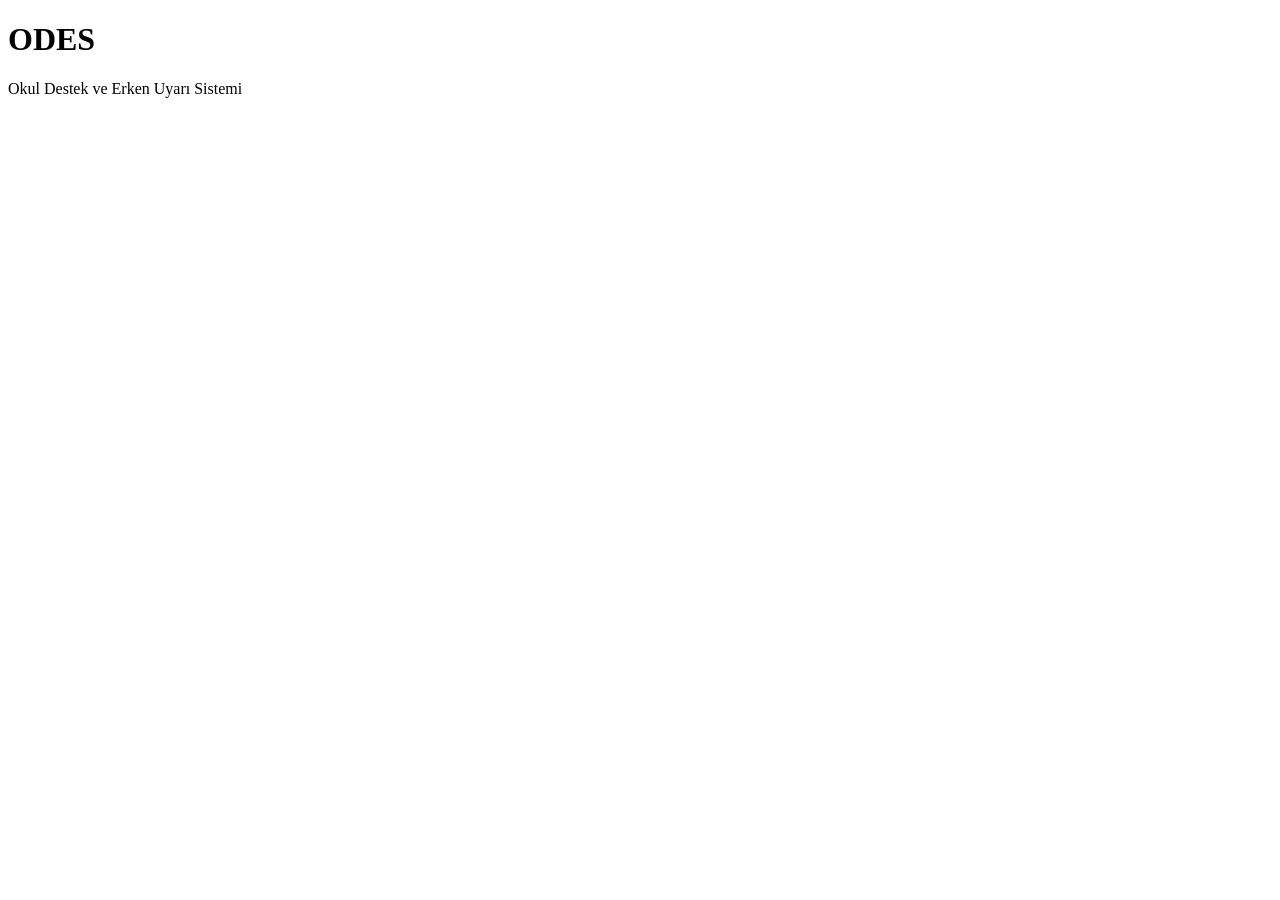
==== index.html @ fc661168 "Create index.html" ====
<!DOCTYPE html>
<html lang="tr">
<head>
    <meta charset="UTF-8">
    <meta name="viewport" content="width=device-width, initial-scale=1.0">
    <title>ODES | Okul Destek ve Erken Uyarı Sistemi</title>
</head>
<body>
    <h1>ODES</h1>
    <p>Okul Destek ve Erken Uyarı Sistemi</p>
</body>
</html>
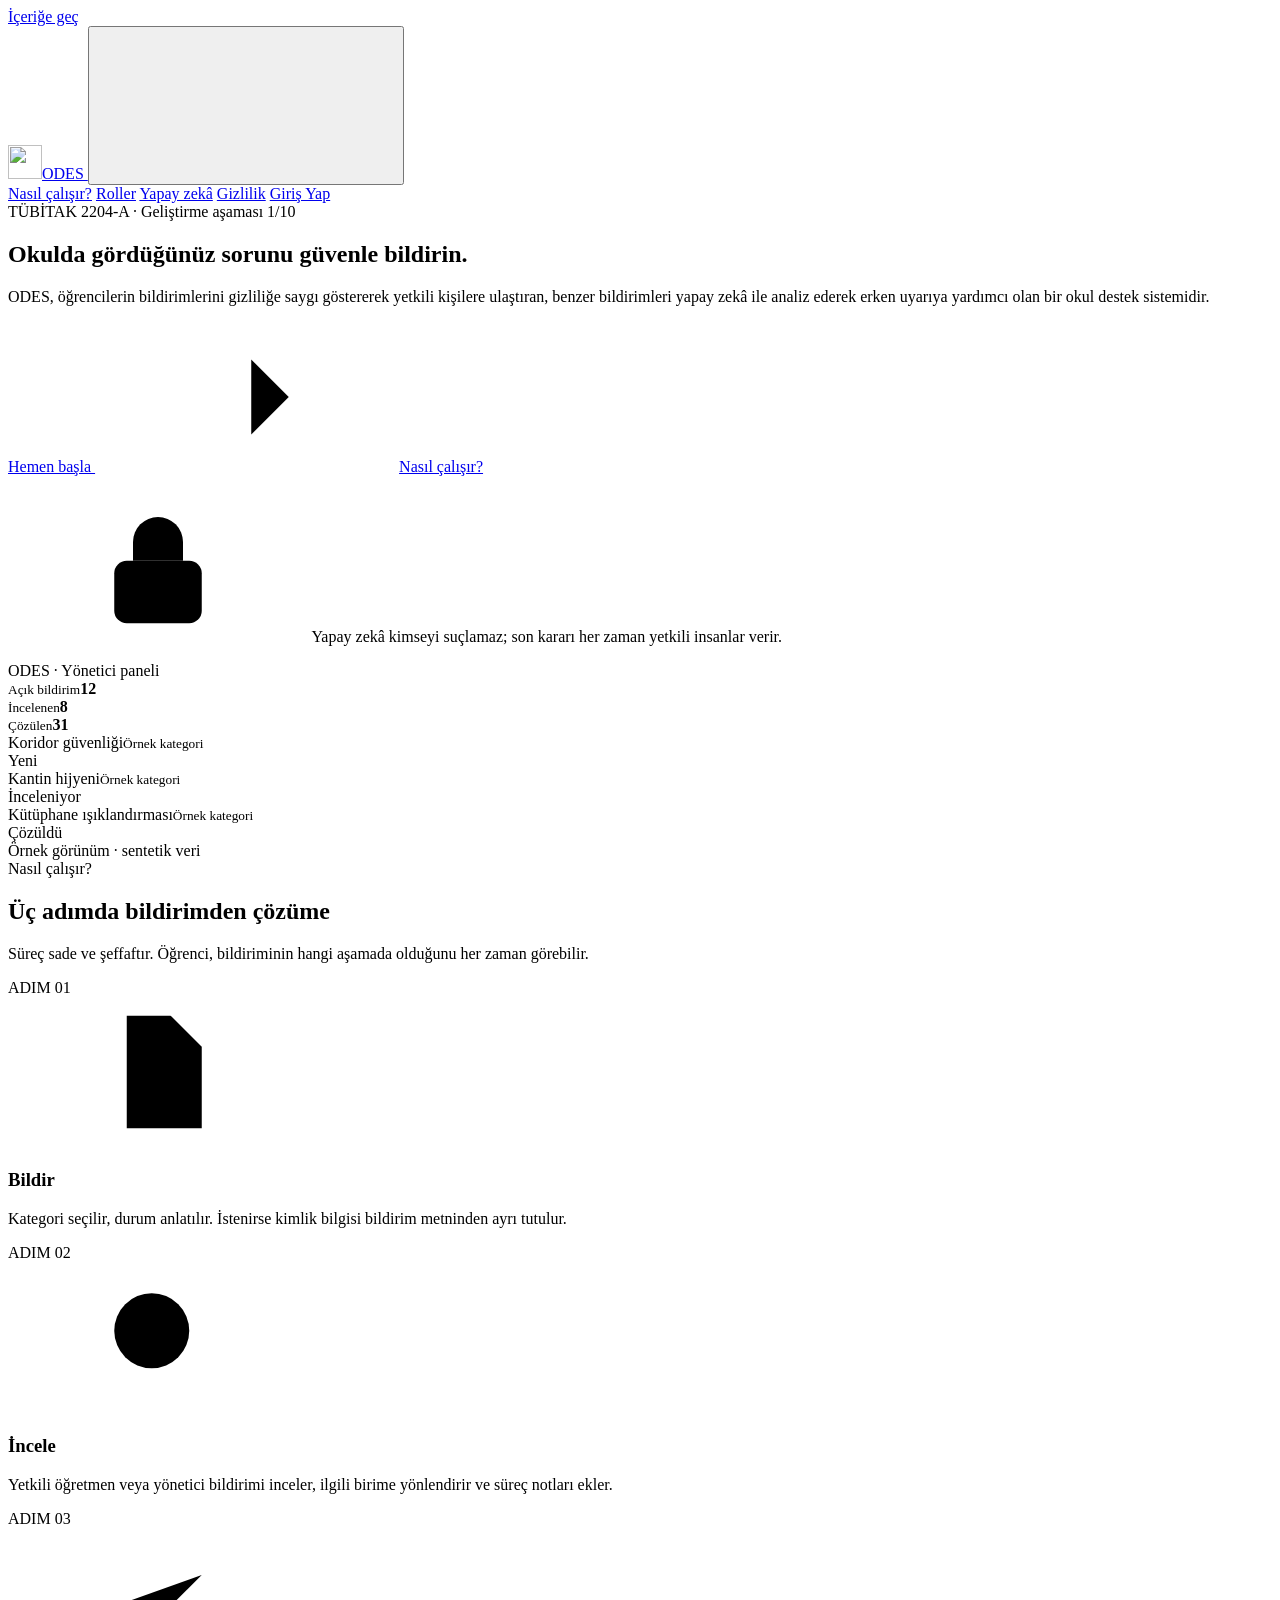
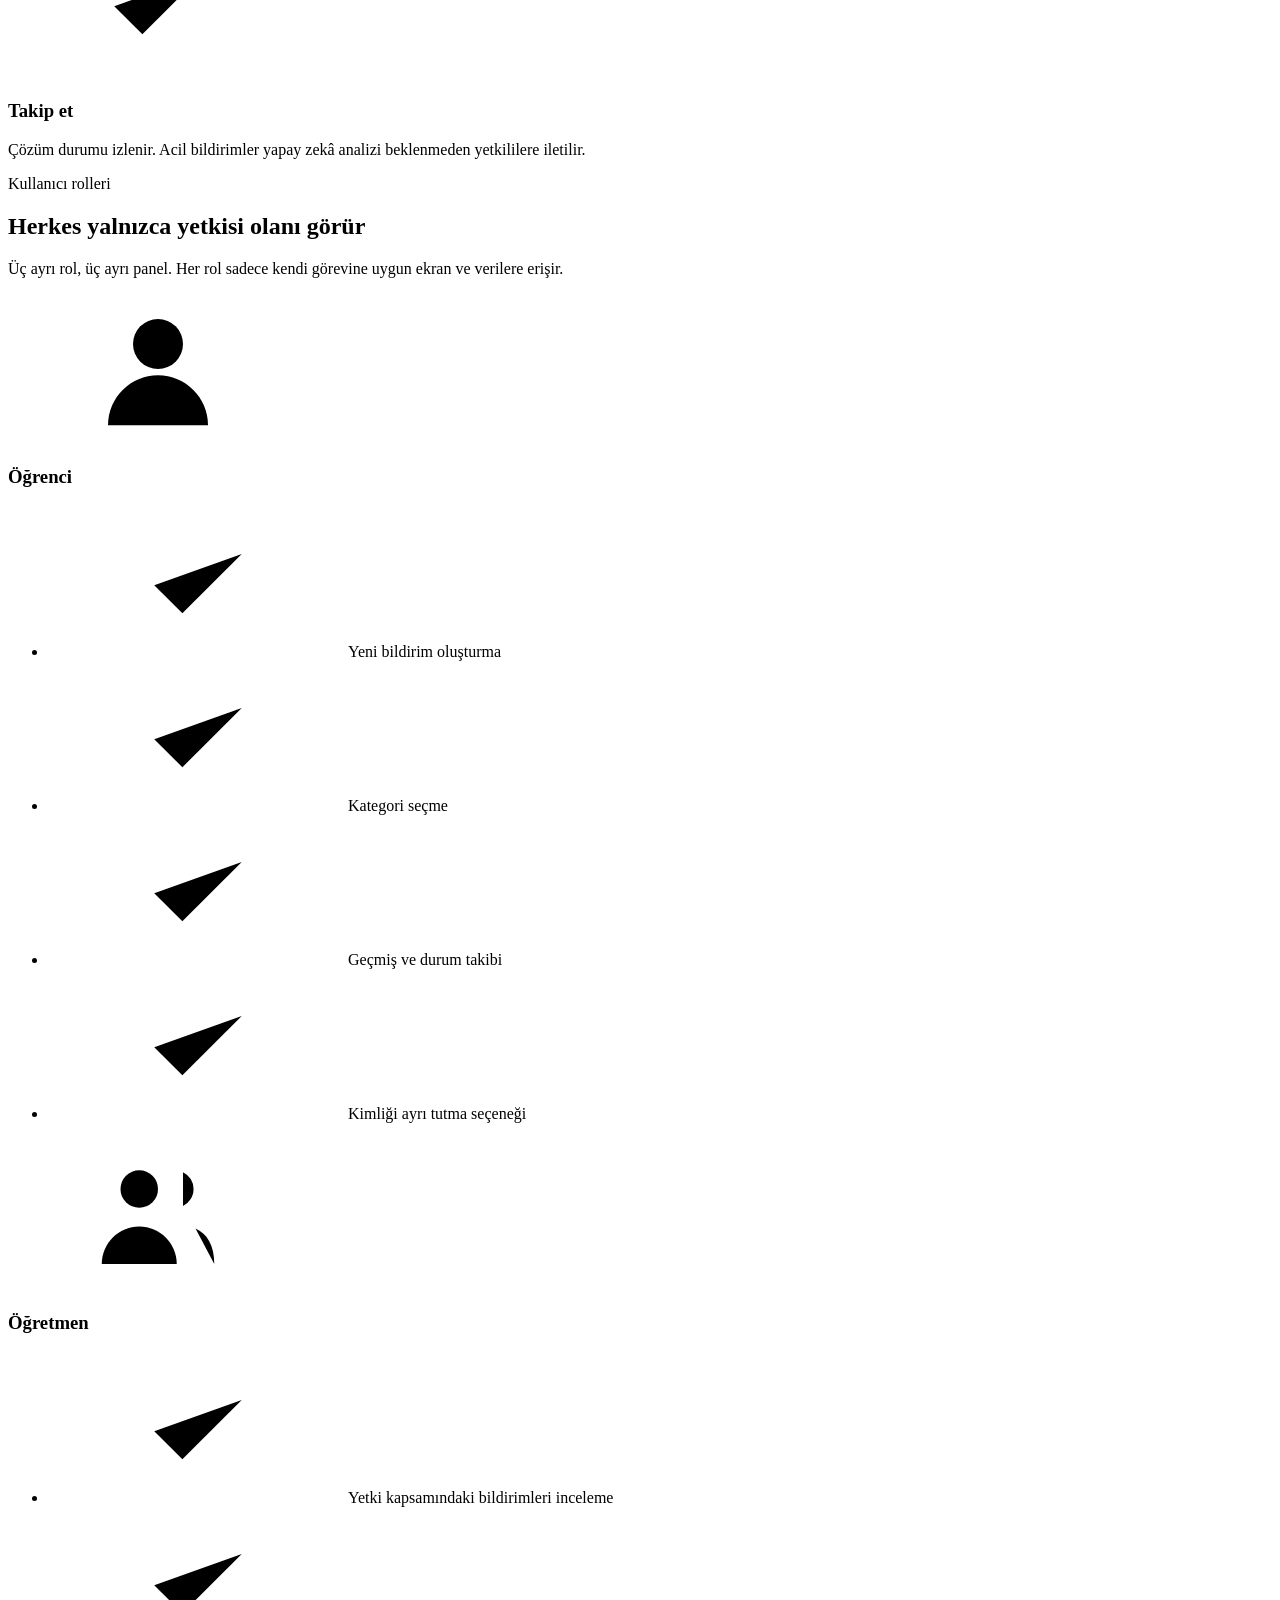
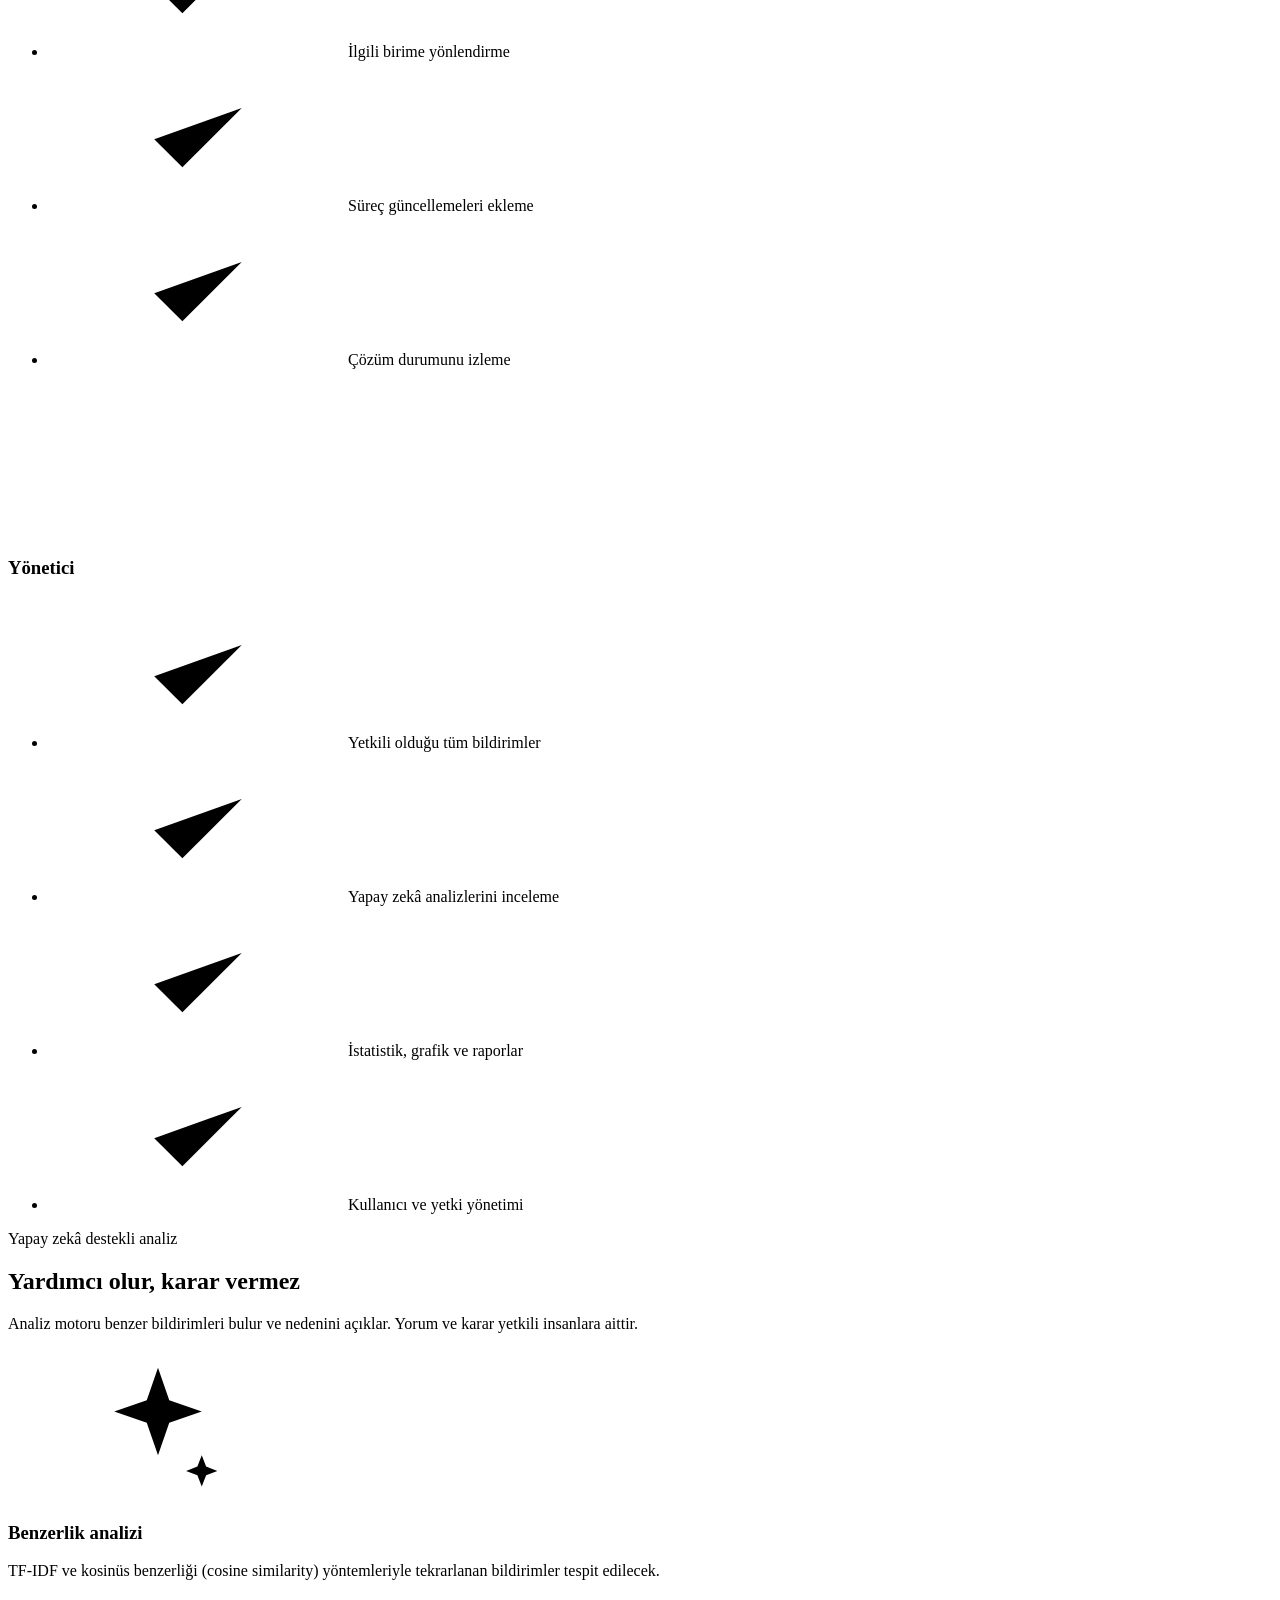
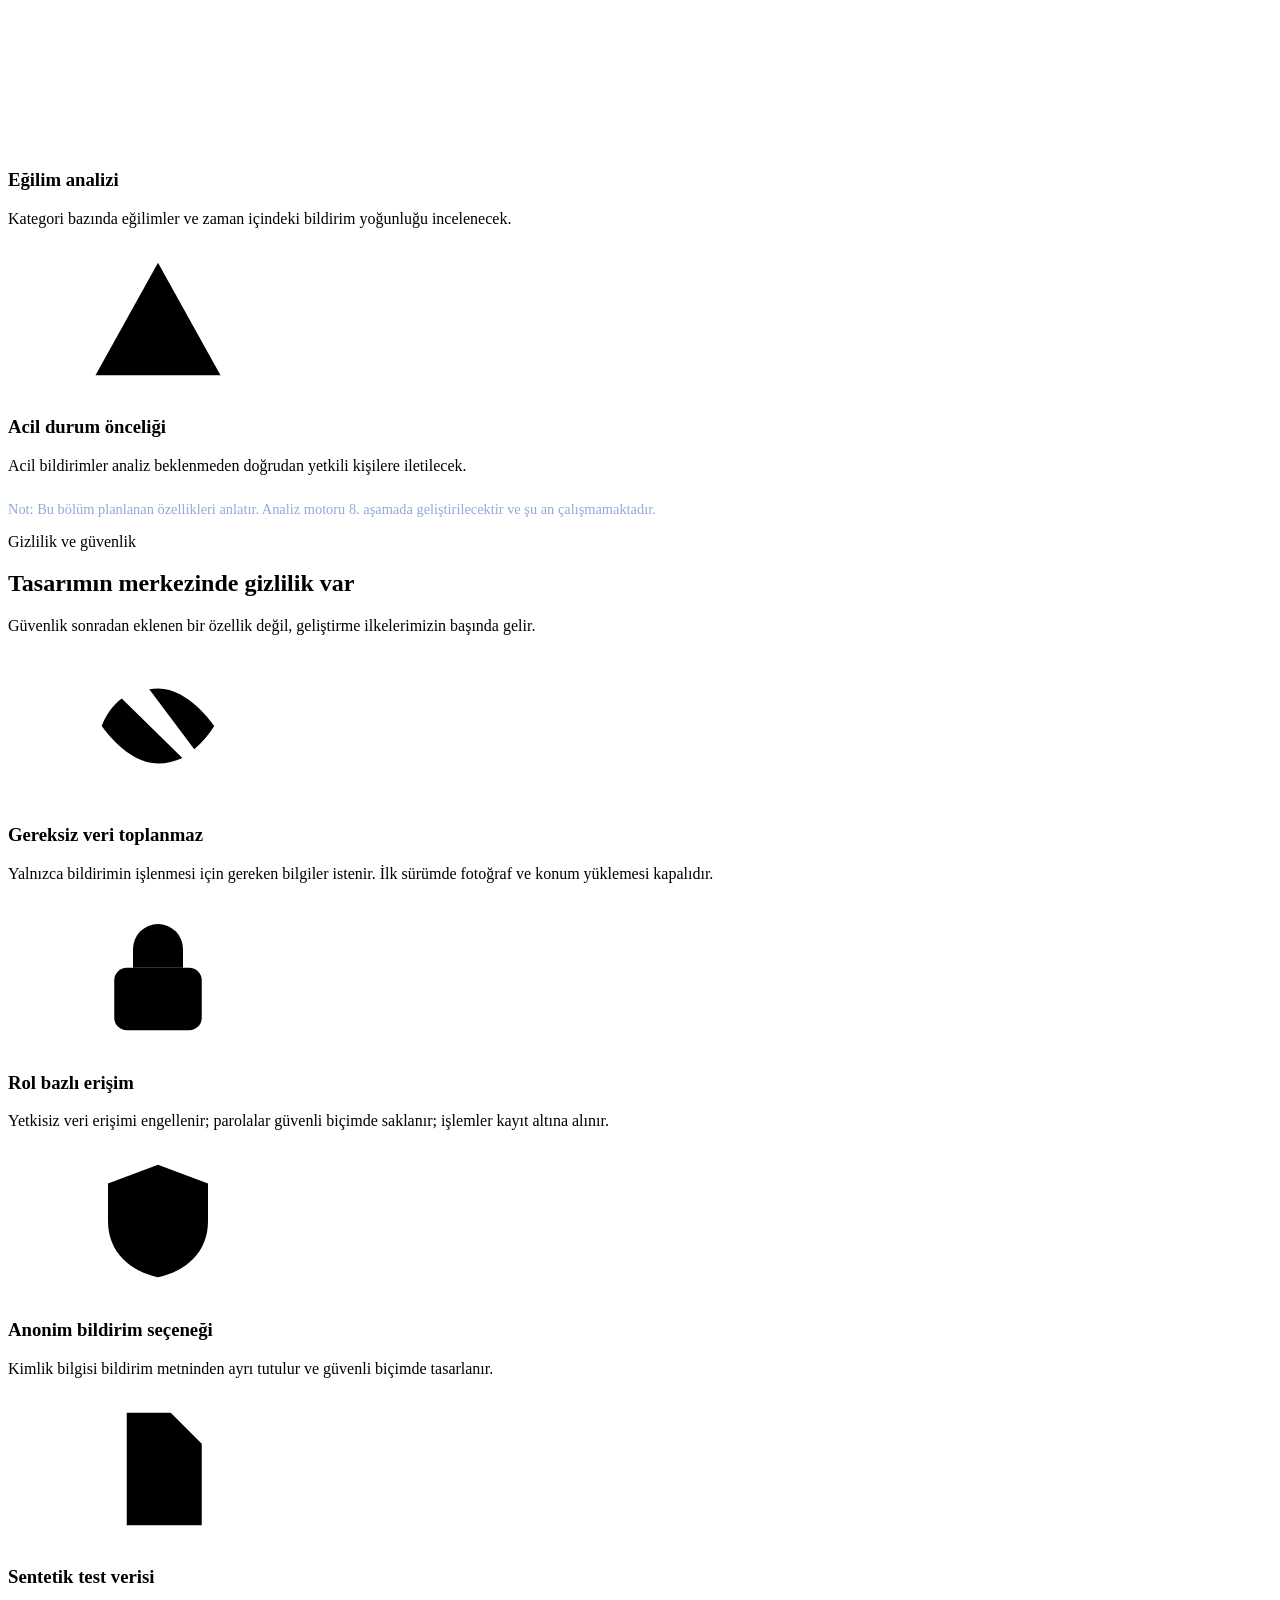
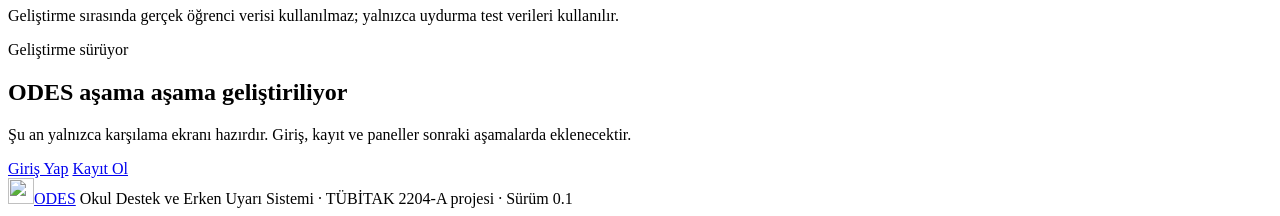
==== commit f12cc4fe: "Add files via upload" ====
--- a/index.html
+++ b/index.html
@@ -1,12 +1,260 @@
 <!DOCTYPE html>
 <html lang="tr">
 <head>
-    <meta charset="UTF-8">
-    <meta name="viewport" content="width=device-width, initial-scale=1.0">
-    <title>ODES | Okul Destek ve Erken Uyarı Sistemi</title>
+  <meta charset="UTF-8">
+  <meta name="viewport" content="width=device-width, initial-scale=1, viewport-fit=cover">
+  <title>ODES – Okul Destek ve Erken Uyarı Sistemi</title>
+  <meta name="description" content="ODES, okullarda gözlemlenen sorunların güvenli biçimde bildirilmesini, yetkili kişilerce incelenmesini ve yapay zekâ ile benzer bildirimlerin analiz edilmesini sağlayan platformdur.">
+  <meta name="theme-color" content="#0d1b45">
+  <link rel="manifest" href="manifest.webmanifest">
+  <link rel="icon" href="assets/icons/icon.svg" type="image/svg+xml">
+  <link rel="apple-touch-icon" href="assets/icons/icon.svg">
+  <link rel="stylesheet" href="assets/css/tokens.css">
+  <link rel="stylesheet" href="assets/css/base.css">
+  <link rel="stylesheet" href="assets/css/welcome.css">
 </head>
 <body>
-    <h1>ODES</h1>
-    <p>Okul Destek ve Erken Uyarı Sistemi</p>
+  <a class="skip-link" href="#icerik">İçeriğe geç</a>
+
+  <!-- İkon takımı (SVG sprite): tüm ikonlar aynı çizgi stilinde -->
+  <svg width="0" height="0" style="position:absolute" aria-hidden="true">
+    <symbol id="i-shield" viewBox="0 0 24 24"><path d="M12 3l8 3v6c0 5-3.5 8-8 9-4.5-1-8-4-8-9V6l8-3z"/><path d="M8.5 12.5l2.5 2.5 4.5-5"/></symbol>
+    <symbol id="i-bell" viewBox="0 0 24 24"><path d="M6 8a6 6 0 0112 0c0 7 3 7 3 9H3c0-2 3-2 3-9z"/><path d="M10 21a2 2 0 004 0"/></symbol>
+    <symbol id="i-users" viewBox="0 0 24 24"><circle cx="9" cy="8" r="3"/><path d="M3 20c0-3.3 2.7-6 6-6s6 2.7 6 6"/><path d="M16 5.3a3 3 0 010 5.4"/><path d="M18 14.3c1.8.8 3 2.6 3 5.7"/></symbol>
+    <symbol id="i-chart" viewBox="0 0 24 24"><path d="M4 20V10M10 20V4M16 20v-7M22 20H2"/></symbol>
+    <symbol id="i-lock" viewBox="0 0 24 24"><rect x="5" y="11" width="14" height="10" rx="2"/><path d="M8 11V8a4 4 0 018 0v3"/></symbol>
+    <symbol id="i-eye-off" viewBox="0 0 24 24"><path d="M3 3l18 18"/><path d="M10.6 6.1A9.7 9.7 0 0112 6c5 0 9 6 9 6a15 15 0 01-3.2 3.7"/><path d="M6.2 7.6C3.9 9.3 3 12 3 12s4 6 9 6c1.4 0 2.7-.4 3.9-.9"/></symbol>
+    <symbol id="i-spark" viewBox="0 0 24 24"><path d="M12 3l1.8 5.2L19 10l-5.2 1.8L12 17l-1.8-5.2L5 10l5.2-1.8z"/><path d="M19 17l.7 1.8L21.5 19.5l-1.8.7L19 22l-.7-1.8-1.8-.7 1.8-.7z"/></symbol>
+    <symbol id="i-alert" viewBox="0 0 24 24"><path d="M12 3l10 18H2L12 3z"/><path d="M12 10v4M12 17.5v.01"/></symbol>
+    <symbol id="i-arrow" viewBox="0 0 24 24"><path d="M5 12h14M13 6l6 6-6 6"/></symbol>
+    <symbol id="i-check" viewBox="0 0 24 24"><path d="M5 12.5l4.5 4.5L19 7.5"/></symbol>
+    <symbol id="i-menu" viewBox="0 0 24 24"><path d="M4 7h16M4 12h16M4 17h16"/></symbol>
+    <symbol id="i-x" viewBox="0 0 24 24"><path d="M6 6l12 12M18 6L6 18"/></symbol>
+    <symbol id="i-file" viewBox="0 0 24 24"><path d="M7 3h7l5 5v13H7z"/><path d="M14 3v5h5M10 13h6M10 17h6"/></symbol>
+    <symbol id="i-search" viewBox="0 0 24 24"><circle cx="11" cy="11" r="6"/><path d="M20 20l-4-4"/></symbol>
+    <symbol id="i-person" viewBox="0 0 24 24"><circle cx="12" cy="8" r="4"/><path d="M4 21c0-4.4 3.6-8 8-8s8 3.6 8 8"/></symbol>
+  </svg>
+
+  <!-- ÜST MENÜ -->
+  <header class="nav" id="nav">
+    <div class="container nav__inner">
+      <a class="brand" href="#" aria-label="ODES ana sayfa">
+        <img src="assets/icons/icon.svg" alt="" width="34" height="34">ODES
+      </a>
+      <button class="nav__toggle" id="navToggle" aria-expanded="false" aria-controls="navLinks" aria-label="Menüyü aç veya kapat">
+        <svg class="icon"><use href="#i-menu"/></svg>
+      </button>
+      <nav class="nav__links" id="navLinks" aria-label="Ana menü">
+        <a href="#nasil">Nasıl çalışır?</a>
+        <a href="#roller">Roller</a>
+        <a href="#yapay-zeka">Yapay zekâ</a>
+        <a href="#gizlilik">Gizlilik</a>
+        <a class="btn btn--primary" href="#" data-soon="Giriş ekranı 2. aşamada eklenecek. Şu an bu düğme henüz çalışmıyor.">Giriş Yap</a>
+      </nav>
+    </div>
+  </header>
+
+  <main id="icerik">
+    <!-- HERO -->
+    <section class="hero">
+      <div class="container hero__grid">
+        <div>
+          <span class="badge"><i></i> TÜBİTAK 2204-A · Geliştirme aşaması 1/10</span>
+          <h1>Okulda gördüğünüz sorunu <span>güvenle</span> bildirin.</h1>
+          <p class="hero__lead">ODES, öğrencilerin bildirimlerini gizliliğe saygı göstererek yetkili kişilere ulaştıran, benzer bildirimleri yapay zekâ ile analiz ederek erken uyarıya yardımcı olan bir okul destek sistemidir.</p>
+          <div class="hero__cta">
+            <a class="btn btn--primary" href="#" data-soon="Kayıt ekranı 2. aşamada eklenecek. Şu an bu düğme henüz çalışmıyor.">Hemen başla <svg class="icon"><use href="#i-arrow"/></svg></a>
+            <a class="btn btn--light" href="#nasil">Nasıl çalışır?</a>
+          </div>
+          <p class="hero__note"><svg class="icon"><use href="#i-lock"/></svg> Yapay zekâ kimseyi suçlamaz; son kararı her zaman yetkili insanlar verir.</p>
+        </div>
+
+        <!-- Örnek önizleme: gerçek veri değil, tasarım örneğidir -->
+        <div class="preview" aria-hidden="true">
+          <div class="preview__window">
+            <div class="preview__bar"><i></i><i></i><i></i><span>ODES · Yönetici paneli</span></div>
+            <div class="preview__body">
+              <div class="stats">
+                <div class="stat"><small>Açık bildirim</small><b>12</b></div>
+                <div class="stat"><small>İncelenen</small><b>8</b></div>
+                <div class="stat"><small>Çözülen</small><b>31</b></div>
+              </div>
+              <div class="bars">
+                <i style="height:35%"></i><i style="height:55%"></i><i style="height:42%"></i><i style="height:78%"></i>
+                <i style="height:60%"></i><i style="height:90%"></i><i style="height:48%"></i>
+              </div>
+              <div class="rows">
+                <div class="row"><div>Koridor güvenliği<small>Örnek kategori</small></div><span class="chip chip--new">Yeni</span></div>
+                <div class="row"><div>Kantin hijyeni<small>Örnek kategori</small></div><span class="chip chip--wip">İnceleniyor</span></div>
+                <div class="row"><div>Kütüphane ışıklandırması<small>Örnek kategori</small></div><span class="chip chip--done">Çözüldü</span></div>
+              </div>
+            </div>
+          </div>
+          <span class="preview__tag">Örnek görünüm · sentetik veri</span>
+        </div>
+      </div>
+    </section>
+
+    <!-- NASIL ÇALIŞIR -->
+    <section class="section" id="nasil">
+      <div class="container">
+        <div class="section-head reveal">
+          <span class="eyebrow">Nasıl çalışır?</span>
+          <h2>Üç adımda bildirimden çözüme</h2>
+          <p>Süreç sade ve şeffaftır. Öğrenci, bildiriminin hangi aşamada olduğunu her zaman görebilir.</p>
+        </div>
+        <div class="grid-3">
+          <article class="card step reveal">
+            <div class="step__num">ADIM 01</div>
+            <div class="card__icon"><svg class="icon"><use href="#i-file"/></svg></div>
+            <h3>Bildir</h3>
+            <p>Kategori seçilir, durum anlatılır. İstenirse kimlik bilgisi bildirim metninden ayrı tutulur.</p>
+          </article>
+          <article class="card step reveal">
+            <div class="step__num">ADIM 02</div>
+            <div class="card__icon"><svg class="icon"><use href="#i-search"/></svg></div>
+            <h3>İncele</h3>
+            <p>Yetkili öğretmen veya yönetici bildirimi inceler, ilgili birime yönlendirir ve süreç notları ekler.</p>
+          </article>
+          <article class="card step reveal">
+            <div class="step__num">ADIM 03</div>
+            <div class="card__icon"><svg class="icon"><use href="#i-check"/></svg></div>
+            <h3>Takip et</h3>
+            <p>Çözüm durumu izlenir. Acil bildirimler yapay zekâ analizi beklenmeden yetkililere iletilir.</p>
+          </article>
+        </div>
+      </div>
+    </section>
+
+    <!-- ROLLER -->
+    <section class="section section--tint" id="roller">
+      <div class="container">
+        <div class="section-head reveal">
+          <span class="eyebrow">Kullanıcı rolleri</span>
+          <h2>Herkes yalnızca yetkisi olanı görür</h2>
+          <p>Üç ayrı rol, üç ayrı panel. Her rol sadece kendi görevine uygun ekran ve verilere erişir.</p>
+        </div>
+        <div class="grid-3">
+          <article class="card role reveal">
+            <div class="card__icon"><svg class="icon"><use href="#i-person"/></svg></div>
+            <h3>Öğrenci</h3>
+            <ul>
+              <li><svg class="icon"><use href="#i-check"/></svg>Yeni bildirim oluşturma</li>
+              <li><svg class="icon"><use href="#i-check"/></svg>Kategori seçme</li>
+              <li><svg class="icon"><use href="#i-check"/></svg>Geçmiş ve durum takibi</li>
+              <li><svg class="icon"><use href="#i-check"/></svg>Kimliği ayrı tutma seçeneği</li>
+            </ul>
+          </article>
+          <article class="card role reveal">
+            <div class="card__icon"><svg class="icon"><use href="#i-users"/></svg></div>
+            <h3>Öğretmen</h3>
+            <ul>
+              <li><svg class="icon"><use href="#i-check"/></svg>Yetki kapsamındaki bildirimleri inceleme</li>
+              <li><svg class="icon"><use href="#i-check"/></svg>İlgili birime yönlendirme</li>
+              <li><svg class="icon"><use href="#i-check"/></svg>Süreç güncellemeleri ekleme</li>
+              <li><svg class="icon"><use href="#i-check"/></svg>Çözüm durumunu izleme</li>
+            </ul>
+          </article>
+          <article class="card role reveal">
+            <div class="card__icon"><svg class="icon"><use href="#i-chart"/></svg></div>
+            <h3>Yönetici</h3>
+            <ul>
+              <li><svg class="icon"><use href="#i-check"/></svg>Yetkili olduğu tüm bildirimler</li>
+              <li><svg class="icon"><use href="#i-check"/></svg>Yapay zekâ analizlerini inceleme</li>
+              <li><svg class="icon"><use href="#i-check"/></svg>İstatistik, grafik ve raporlar</li>
+              <li><svg class="icon"><use href="#i-check"/></svg>Kullanıcı ve yetki yönetimi</li>
+            </ul>
+          </article>
+        </div>
+      </div>
+    </section>
+
+    <!-- YAPAY ZEKÂ -->
+    <section class="section ai" id="yapay-zeka">
+      <div class="container">
+        <div class="section-head reveal">
+          <span class="eyebrow">Yapay zekâ destekli analiz</span>
+          <h2>Yardımcı olur, karar vermez</h2>
+          <p>Analiz motoru benzer bildirimleri bulur ve nedenini açıklar. Yorum ve karar yetkili insanlara aittir.</p>
+        </div>
+        <div class="grid-3">
+          <article class="card reveal">
+            <div class="card__icon"><svg class="icon"><use href="#i-spark"/></svg></div>
+            <h3>Benzerlik analizi</h3>
+            <p>TF-IDF ve kosinüs benzerliği (cosine similarity) yöntemleriyle tekrarlanan bildirimler tespit edilecek.</p>
+          </article>
+          <article class="card reveal">
+            <div class="card__icon"><svg class="icon"><use href="#i-chart"/></svg></div>
+            <h3>Eğilim analizi</h3>
+            <p>Kategori bazında eğilimler ve zaman içindeki bildirim yoğunluğu incelenecek.</p>
+          </article>
+          <article class="card reveal">
+            <div class="card__icon"><svg class="icon"><use href="#i-alert"/></svg></div>
+            <h3>Acil durum önceliği</h3>
+            <p>Acil bildirimler analiz beklenmeden doğrudan yetkili kişilere iletilecek.</p>
+          </article>
+        </div>
+        <p class="reveal" style="margin-top:26px;color:#93a9d8;font-size:.9rem">Not: Bu bölüm planlanan özellikleri anlatır. Analiz motoru 8. aşamada geliştirilecektir ve şu an çalışmamaktadır.</p>
+      </div>
+    </section>
+
+    <!-- GİZLİLİK -->
+    <section class="section" id="gizlilik">
+      <div class="container">
+        <div class="section-head reveal">
+          <span class="eyebrow">Gizlilik ve güvenlik</span>
+          <h2>Tasarımın merkezinde gizlilik var</h2>
+          <p>Güvenlik sonradan eklenen bir özellik değil, geliştirme ilkelerimizin başında gelir.</p>
+        </div>
+        <div class="grid-2">
+          <article class="card reveal">
+            <div class="card__icon"><svg class="icon"><use href="#i-eye-off"/></svg></div>
+            <h3>Gereksiz veri toplanmaz</h3>
+            <p>Yalnızca bildirimin işlenmesi için gereken bilgiler istenir. İlk sürümde fotoğraf ve konum yüklemesi kapalıdır.</p>
+          </article>
+          <article class="card reveal">
+            <div class="card__icon"><svg class="icon"><use href="#i-lock"/></svg></div>
+            <h3>Rol bazlı erişim</h3>
+            <p>Yetkisiz veri erişimi engellenir; parolalar güvenli biçimde saklanır; işlemler kayıt altına alınır.</p>
+          </article>
+          <article class="card reveal">
+            <div class="card__icon"><svg class="icon"><use href="#i-shield"/></svg></div>
+            <h3>Anonim bildirim seçeneği</h3>
+            <p>Kimlik bilgisi bildirim metninden ayrı tutulur ve güvenli biçimde tasarlanır.</p>
+          </article>
+          <article class="card reveal">
+            <div class="card__icon"><svg class="icon"><use href="#i-file"/></svg></div>
+            <h3>Sentetik test verisi</h3>
+            <p>Geliştirme sırasında gerçek öğrenci verisi kullanılmaz; yalnızca uydurma test verileri kullanılır.</p>
+          </article>
+        </div>
+      </div>
+    </section>
+
+    <!-- ÇAĞRI -->
+    <section class="section section--tint cta">
+      <div class="container">
+        <div class="section-head reveal">
+          <span class="eyebrow">Geliştirme sürüyor</span>
+          <h2>ODES aşama aşama geliştiriliyor</h2>
+          <p>Şu an yalnızca karşılama ekranı hazırdır. Giriş, kayıt ve paneller sonraki aşamalarda eklenecektir.</p>
+        </div>
+        <div class="cta__buttons reveal">
+          <a class="btn btn--primary" href="#" data-soon="Giriş ekranı 2. aşamada eklenecek. Şu an bu düğme henüz çalışmıyor.">Giriş Yap</a>
+          <a class="btn btn--ghost" href="#" data-soon="Kayıt ekranı 2. aşamada eklenecek. Şu an bu düğme henüz çalışmıyor.">Kayıt Ol</a>
+        </div>
+      </div>
+    </section>
+  </main>
+
+  <footer class="footer">
+    <div class="container footer__inner">
+      <a class="brand" href="#"><img src="assets/icons/icon.svg" alt="" width="26" height="26">ODES</a>
+      <span>Okul Destek ve Erken Uyarı Sistemi · TÜBİTAK 2204-A projesi · Sürüm 0.1</span>
+    </div>
+  </footer>
+
+  <div class="toast" id="toast" role="status" aria-live="polite"></div>
+  <script src="assets/js/main.js"></script>
 </body>
 </html>
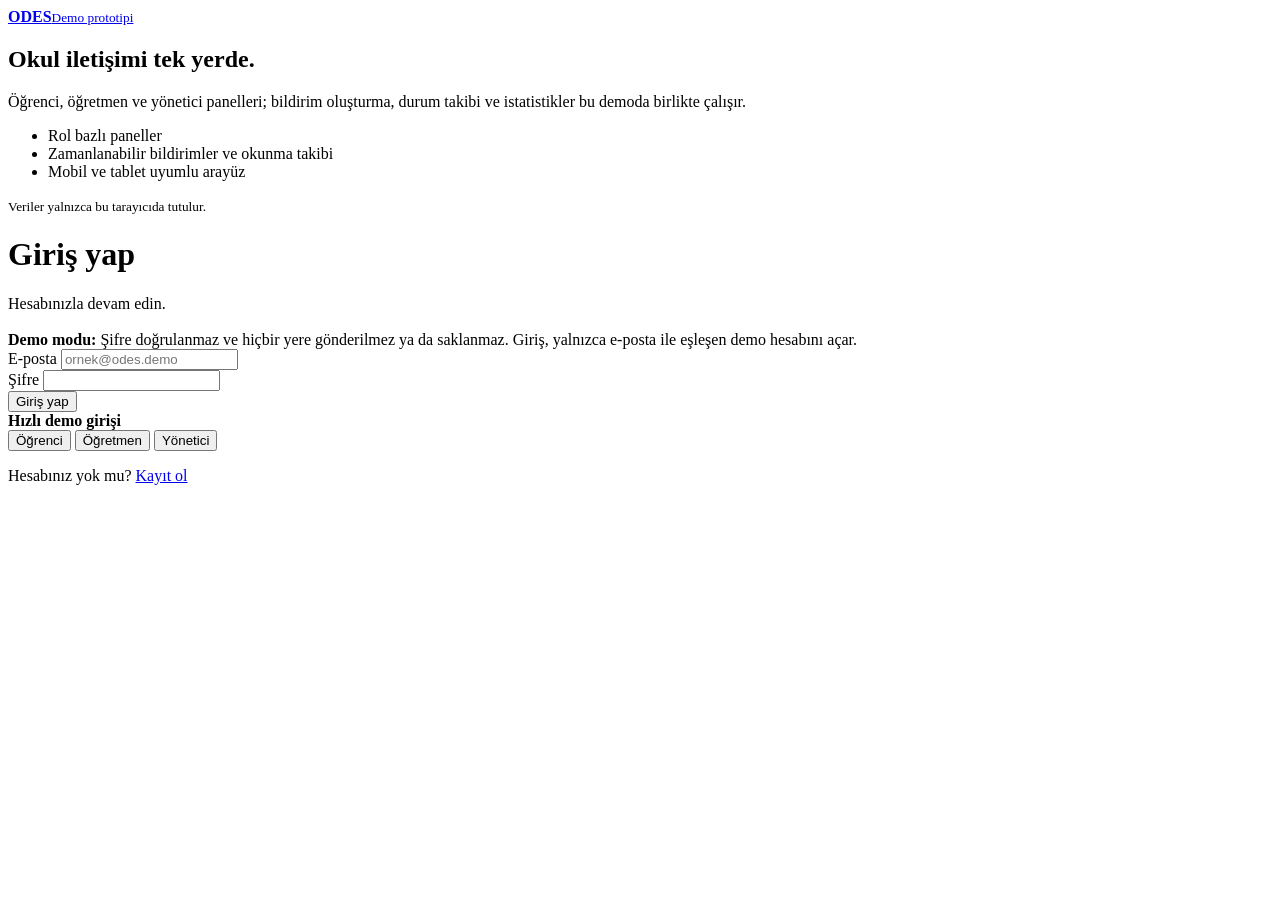
==== commit d8942b89: "Add files via upload" ====
--- a/index.html
+++ b/index.html
@@ -1,260 +1,13 @@
-<!DOCTYPE html>
+<!doctype html>
 <html lang="tr">
 <head>
-  <meta charset="UTF-8">
-  <meta name="viewport" content="width=device-width, initial-scale=1, viewport-fit=cover">
-  <title>ODES – Okul Destek ve Erken Uyarı Sistemi</title>
-  <meta name="description" content="ODES, okullarda gözlemlenen sorunların güvenli biçimde bildirilmesini, yetkili kişilerce incelenmesini ve yapay zekâ ile benzer bildirimlerin analiz edilmesini sağlayan platformdur.">
-  <meta name="theme-color" content="#0d1b45">
-  <link rel="manifest" href="manifest.webmanifest">
-  <link rel="icon" href="assets/icons/icon.svg" type="image/svg+xml">
-  <link rel="apple-touch-icon" href="assets/icons/icon.svg">
-  <link rel="stylesheet" href="assets/css/tokens.css">
-  <link rel="stylesheet" href="assets/css/base.css">
-  <link rel="stylesheet" href="assets/css/welcome.css">
+  <meta charset="utf-8">
+  <meta name="viewport" content="width=device-width, initial-scale=1">
+  <title>ODES</title>
+  <meta http-equiv="refresh" content="0; url=login.html">
 </head>
 <body>
-  <a class="skip-link" href="#icerik">İçeriğe geç</a>
-
-  <!-- İkon takımı (SVG sprite): tüm ikonlar aynı çizgi stilinde -->
-  <svg width="0" height="0" style="position:absolute" aria-hidden="true">
-    <symbol id="i-shield" viewBox="0 0 24 24"><path d="M12 3l8 3v6c0 5-3.5 8-8 9-4.5-1-8-4-8-9V6l8-3z"/><path d="M8.5 12.5l2.5 2.5 4.5-5"/></symbol>
-    <symbol id="i-bell" viewBox="0 0 24 24"><path d="M6 8a6 6 0 0112 0c0 7 3 7 3 9H3c0-2 3-2 3-9z"/><path d="M10 21a2 2 0 004 0"/></symbol>
-    <symbol id="i-users" viewBox="0 0 24 24"><circle cx="9" cy="8" r="3"/><path d="M3 20c0-3.3 2.7-6 6-6s6 2.7 6 6"/><path d="M16 5.3a3 3 0 010 5.4"/><path d="M18 14.3c1.8.8 3 2.6 3 5.7"/></symbol>
-    <symbol id="i-chart" viewBox="0 0 24 24"><path d="M4 20V10M10 20V4M16 20v-7M22 20H2"/></symbol>
-    <symbol id="i-lock" viewBox="0 0 24 24"><rect x="5" y="11" width="14" height="10" rx="2"/><path d="M8 11V8a4 4 0 018 0v3"/></symbol>
-    <symbol id="i-eye-off" viewBox="0 0 24 24"><path d="M3 3l18 18"/><path d="M10.6 6.1A9.7 9.7 0 0112 6c5 0 9 6 9 6a15 15 0 01-3.2 3.7"/><path d="M6.2 7.6C3.9 9.3 3 12 3 12s4 6 9 6c1.4 0 2.7-.4 3.9-.9"/></symbol>
-    <symbol id="i-spark" viewBox="0 0 24 24"><path d="M12 3l1.8 5.2L19 10l-5.2 1.8L12 17l-1.8-5.2L5 10l5.2-1.8z"/><path d="M19 17l.7 1.8L21.5 19.5l-1.8.7L19 22l-.7-1.8-1.8-.7 1.8-.7z"/></symbol>
-    <symbol id="i-alert" viewBox="0 0 24 24"><path d="M12 3l10 18H2L12 3z"/><path d="M12 10v4M12 17.5v.01"/></symbol>
-    <symbol id="i-arrow" viewBox="0 0 24 24"><path d="M5 12h14M13 6l6 6-6 6"/></symbol>
-    <symbol id="i-check" viewBox="0 0 24 24"><path d="M5 12.5l4.5 4.5L19 7.5"/></symbol>
-    <symbol id="i-menu" viewBox="0 0 24 24"><path d="M4 7h16M4 12h16M4 17h16"/></symbol>
-    <symbol id="i-x" viewBox="0 0 24 24"><path d="M6 6l12 12M18 6L6 18"/></symbol>
-    <symbol id="i-file" viewBox="0 0 24 24"><path d="M7 3h7l5 5v13H7z"/><path d="M14 3v5h5M10 13h6M10 17h6"/></symbol>
-    <symbol id="i-search" viewBox="0 0 24 24"><circle cx="11" cy="11" r="6"/><path d="M20 20l-4-4"/></symbol>
-    <symbol id="i-person" viewBox="0 0 24 24"><circle cx="12" cy="8" r="4"/><path d="M4 21c0-4.4 3.6-8 8-8s8 3.6 8 8"/></symbol>
-  </svg>
-
-  <!-- ÜST MENÜ -->
-  <header class="nav" id="nav">
-    <div class="container nav__inner">
-      <a class="brand" href="#" aria-label="ODES ana sayfa">
-        <img src="assets/icons/icon.svg" alt="" width="34" height="34">ODES
-      </a>
-      <button class="nav__toggle" id="navToggle" aria-expanded="false" aria-controls="navLinks" aria-label="Menüyü aç veya kapat">
-        <svg class="icon"><use href="#i-menu"/></svg>
-      </button>
-      <nav class="nav__links" id="navLinks" aria-label="Ana menü">
-        <a href="#nasil">Nasıl çalışır?</a>
-        <a href="#roller">Roller</a>
-        <a href="#yapay-zeka">Yapay zekâ</a>
-        <a href="#gizlilik">Gizlilik</a>
-        <a class="btn btn--primary" href="#" data-soon="Giriş ekranı 2. aşamada eklenecek. Şu an bu düğme henüz çalışmıyor.">Giriş Yap</a>
-      </nav>
-    </div>
-  </header>
-
-  <main id="icerik">
-    <!-- HERO -->
-    <section class="hero">
-      <div class="container hero__grid">
-        <div>
-          <span class="badge"><i></i> TÜBİTAK 2204-A · Geliştirme aşaması 1/10</span>
-          <h1>Okulda gördüğünüz sorunu <span>güvenle</span> bildirin.</h1>
-          <p class="hero__lead">ODES, öğrencilerin bildirimlerini gizliliğe saygı göstererek yetkili kişilere ulaştıran, benzer bildirimleri yapay zekâ ile analiz ederek erken uyarıya yardımcı olan bir okul destek sistemidir.</p>
-          <div class="hero__cta">
-            <a class="btn btn--primary" href="#" data-soon="Kayıt ekranı 2. aşamada eklenecek. Şu an bu düğme henüz çalışmıyor.">Hemen başla <svg class="icon"><use href="#i-arrow"/></svg></a>
-            <a class="btn btn--light" href="#nasil">Nasıl çalışır?</a>
-          </div>
-          <p class="hero__note"><svg class="icon"><use href="#i-lock"/></svg> Yapay zekâ kimseyi suçlamaz; son kararı her zaman yetkili insanlar verir.</p>
-        </div>
-
-        <!-- Örnek önizleme: gerçek veri değil, tasarım örneğidir -->
-        <div class="preview" aria-hidden="true">
-          <div class="preview__window">
-            <div class="preview__bar"><i></i><i></i><i></i><span>ODES · Yönetici paneli</span></div>
-            <div class="preview__body">
-              <div class="stats">
-                <div class="stat"><small>Açık bildirim</small><b>12</b></div>
-                <div class="stat"><small>İncelenen</small><b>8</b></div>
-                <div class="stat"><small>Çözülen</small><b>31</b></div>
-              </div>
-              <div class="bars">
-                <i style="height:35%"></i><i style="height:55%"></i><i style="height:42%"></i><i style="height:78%"></i>
-                <i style="height:60%"></i><i style="height:90%"></i><i style="height:48%"></i>
-              </div>
-              <div class="rows">
-                <div class="row"><div>Koridor güvenliği<small>Örnek kategori</small></div><span class="chip chip--new">Yeni</span></div>
-                <div class="row"><div>Kantin hijyeni<small>Örnek kategori</small></div><span class="chip chip--wip">İnceleniyor</span></div>
-                <div class="row"><div>Kütüphane ışıklandırması<small>Örnek kategori</small></div><span class="chip chip--done">Çözüldü</span></div>
-              </div>
-            </div>
-          </div>
-          <span class="preview__tag">Örnek görünüm · sentetik veri</span>
-        </div>
-      </div>
-    </section>
-
-    <!-- NASIL ÇALIŞIR -->
-    <section class="section" id="nasil">
-      <div class="container">
-        <div class="section-head reveal">
-          <span class="eyebrow">Nasıl çalışır?</span>
-          <h2>Üç adımda bildirimden çözüme</h2>
-          <p>Süreç sade ve şeffaftır. Öğrenci, bildiriminin hangi aşamada olduğunu her zaman görebilir.</p>
-        </div>
-        <div class="grid-3">
-          <article class="card step reveal">
-            <div class="step__num">ADIM 01</div>
-            <div class="card__icon"><svg class="icon"><use href="#i-file"/></svg></div>
-            <h3>Bildir</h3>
-            <p>Kategori seçilir, durum anlatılır. İstenirse kimlik bilgisi bildirim metninden ayrı tutulur.</p>
-          </article>
-          <article class="card step reveal">
-            <div class="step__num">ADIM 02</div>
-            <div class="card__icon"><svg class="icon"><use href="#i-search"/></svg></div>
-            <h3>İncele</h3>
-            <p>Yetkili öğretmen veya yönetici bildirimi inceler, ilgili birime yönlendirir ve süreç notları ekler.</p>
-          </article>
-          <article class="card step reveal">
-            <div class="step__num">ADIM 03</div>
-            <div class="card__icon"><svg class="icon"><use href="#i-check"/></svg></div>
-            <h3>Takip et</h3>
-            <p>Çözüm durumu izlenir. Acil bildirimler yapay zekâ analizi beklenmeden yetkililere iletilir.</p>
-          </article>
-        </div>
-      </div>
-    </section>
-
-    <!-- ROLLER -->
-    <section class="section section--tint" id="roller">
-      <div class="container">
-        <div class="section-head reveal">
-          <span class="eyebrow">Kullanıcı rolleri</span>
-          <h2>Herkes yalnızca yetkisi olanı görür</h2>
-          <p>Üç ayrı rol, üç ayrı panel. Her rol sadece kendi görevine uygun ekran ve verilere erişir.</p>
-        </div>
-        <div class="grid-3">
-          <article class="card role reveal">
-            <div class="card__icon"><svg class="icon"><use href="#i-person"/></svg></div>
-            <h3>Öğrenci</h3>
-            <ul>
-              <li><svg class="icon"><use href="#i-check"/></svg>Yeni bildirim oluşturma</li>
-              <li><svg class="icon"><use href="#i-check"/></svg>Kategori seçme</li>
-              <li><svg class="icon"><use href="#i-check"/></svg>Geçmiş ve durum takibi</li>
-              <li><svg class="icon"><use href="#i-check"/></svg>Kimliği ayrı tutma seçeneği</li>
-            </ul>
-          </article>
-          <article class="card role reveal">
-            <div class="card__icon"><svg class="icon"><use href="#i-users"/></svg></div>
-            <h3>Öğretmen</h3>
-            <ul>
-              <li><svg class="icon"><use href="#i-check"/></svg>Yetki kapsamındaki bildirimleri inceleme</li>
-              <li><svg class="icon"><use href="#i-check"/></svg>İlgili birime yönlendirme</li>
-              <li><svg class="icon"><use href="#i-check"/></svg>Süreç güncellemeleri ekleme</li>
-              <li><svg class="icon"><use href="#i-check"/></svg>Çözüm durumunu izleme</li>
-            </ul>
-          </article>
-          <article class="card role reveal">
-            <div class="card__icon"><svg class="icon"><use href="#i-chart"/></svg></div>
-            <h3>Yönetici</h3>
-            <ul>
-              <li><svg class="icon"><use href="#i-check"/></svg>Yetkili olduğu tüm bildirimler</li>
-              <li><svg class="icon"><use href="#i-check"/></svg>Yapay zekâ analizlerini inceleme</li>
-              <li><svg class="icon"><use href="#i-check"/></svg>İstatistik, grafik ve raporlar</li>
-              <li><svg class="icon"><use href="#i-check"/></svg>Kullanıcı ve yetki yönetimi</li>
-            </ul>
-          </article>
-        </div>
-      </div>
-    </section>
-
-    <!-- YAPAY ZEKÂ -->
-    <section class="section ai" id="yapay-zeka">
-      <div class="container">
-        <div class="section-head reveal">
-          <span class="eyebrow">Yapay zekâ destekli analiz</span>
-          <h2>Yardımcı olur, karar vermez</h2>
-          <p>Analiz motoru benzer bildirimleri bulur ve nedenini açıklar. Yorum ve karar yetkili insanlara aittir.</p>
-        </div>
-        <div class="grid-3">
-          <article class="card reveal">
-            <div class="card__icon"><svg class="icon"><use href="#i-spark"/></svg></div>
-            <h3>Benzerlik analizi</h3>
-            <p>TF-IDF ve kosinüs benzerliği (cosine similarity) yöntemleriyle tekrarlanan bildirimler tespit edilecek.</p>
-          </article>
-          <article class="card reveal">
-            <div class="card__icon"><svg class="icon"><use href="#i-chart"/></svg></div>
-            <h3>Eğilim analizi</h3>
-            <p>Kategori bazında eğilimler ve zaman içindeki bildirim yoğunluğu incelenecek.</p>
-          </article>
-          <article class="card reveal">
-            <div class="card__icon"><svg class="icon"><use href="#i-alert"/></svg></div>
-            <h3>Acil durum önceliği</h3>
-            <p>Acil bildirimler analiz beklenmeden doğrudan yetkili kişilere iletilecek.</p>
-          </article>
-        </div>
-        <p class="reveal" style="margin-top:26px;color:#93a9d8;font-size:.9rem">Not: Bu bölüm planlanan özellikleri anlatır. Analiz motoru 8. aşamada geliştirilecektir ve şu an çalışmamaktadır.</p>
-      </div>
-    </section>
-
-    <!-- GİZLİLİK -->
-    <section class="section" id="gizlilik">
-      <div class="container">
-        <div class="section-head reveal">
-          <span class="eyebrow">Gizlilik ve güvenlik</span>
-          <h2>Tasarımın merkezinde gizlilik var</h2>
-          <p>Güvenlik sonradan eklenen bir özellik değil, geliştirme ilkelerimizin başında gelir.</p>
-        </div>
-        <div class="grid-2">
-          <article class="card reveal">
-            <div class="card__icon"><svg class="icon"><use href="#i-eye-off"/></svg></div>
-            <h3>Gereksiz veri toplanmaz</h3>
-            <p>Yalnızca bildirimin işlenmesi için gereken bilgiler istenir. İlk sürümde fotoğraf ve konum yüklemesi kapalıdır.</p>
-          </article>
-          <article class="card reveal">
-            <div class="card__icon"><svg class="icon"><use href="#i-lock"/></svg></div>
-            <h3>Rol bazlı erişim</h3>
-            <p>Yetkisiz veri erişimi engellenir; parolalar güvenli biçimde saklanır; işlemler kayıt altına alınır.</p>
-          </article>
-          <article class="card reveal">
-            <div class="card__icon"><svg class="icon"><use href="#i-shield"/></svg></div>
-            <h3>Anonim bildirim seçeneği</h3>
-            <p>Kimlik bilgisi bildirim metninden ayrı tutulur ve güvenli biçimde tasarlanır.</p>
-          </article>
-          <article class="card reveal">
-            <div class="card__icon"><svg class="icon"><use href="#i-file"/></svg></div>
-            <h3>Sentetik test verisi</h3>
-            <p>Geliştirme sırasında gerçek öğrenci verisi kullanılmaz; yalnızca uydurma test verileri kullanılır.</p>
-          </article>
-        </div>
-      </div>
-    </section>
-
-    <!-- ÇAĞRI -->
-    <section class="section section--tint cta">
-      <div class="container">
-        <div class="section-head reveal">
-          <span class="eyebrow">Geliştirme sürüyor</span>
-          <h2>ODES aşama aşama geliştiriliyor</h2>
-          <p>Şu an yalnızca karşılama ekranı hazırdır. Giriş, kayıt ve paneller sonraki aşamalarda eklenecektir.</p>
-        </div>
-        <div class="cta__buttons reveal">
-          <a class="btn btn--primary" href="#" data-soon="Giriş ekranı 2. aşamada eklenecek. Şu an bu düğme henüz çalışmıyor.">Giriş Yap</a>
-          <a class="btn btn--ghost" href="#" data-soon="Kayıt ekranı 2. aşamada eklenecek. Şu an bu düğme henüz çalışmıyor.">Kayıt Ol</a>
-        </div>
-      </div>
-    </section>
-  </main>
-
-  <footer class="footer">
-    <div class="container footer__inner">
-      <a class="brand" href="#"><img src="assets/icons/icon.svg" alt="" width="26" height="26">ODES</a>
-      <span>Okul Destek ve Erken Uyarı Sistemi · TÜBİTAK 2204-A projesi · Sürüm 0.1</span>
-    </div>
-  </footer>
-
-  <div class="toast" id="toast" role="status" aria-live="polite"></div>
-  <script src="assets/js/main.js"></script>
+  <p>Yönlendiriliyor… <a href="login.html">Giriş ekranına git</a></p>
+  <script>location.replace('login.html');</script>
 </body>
 </html>
